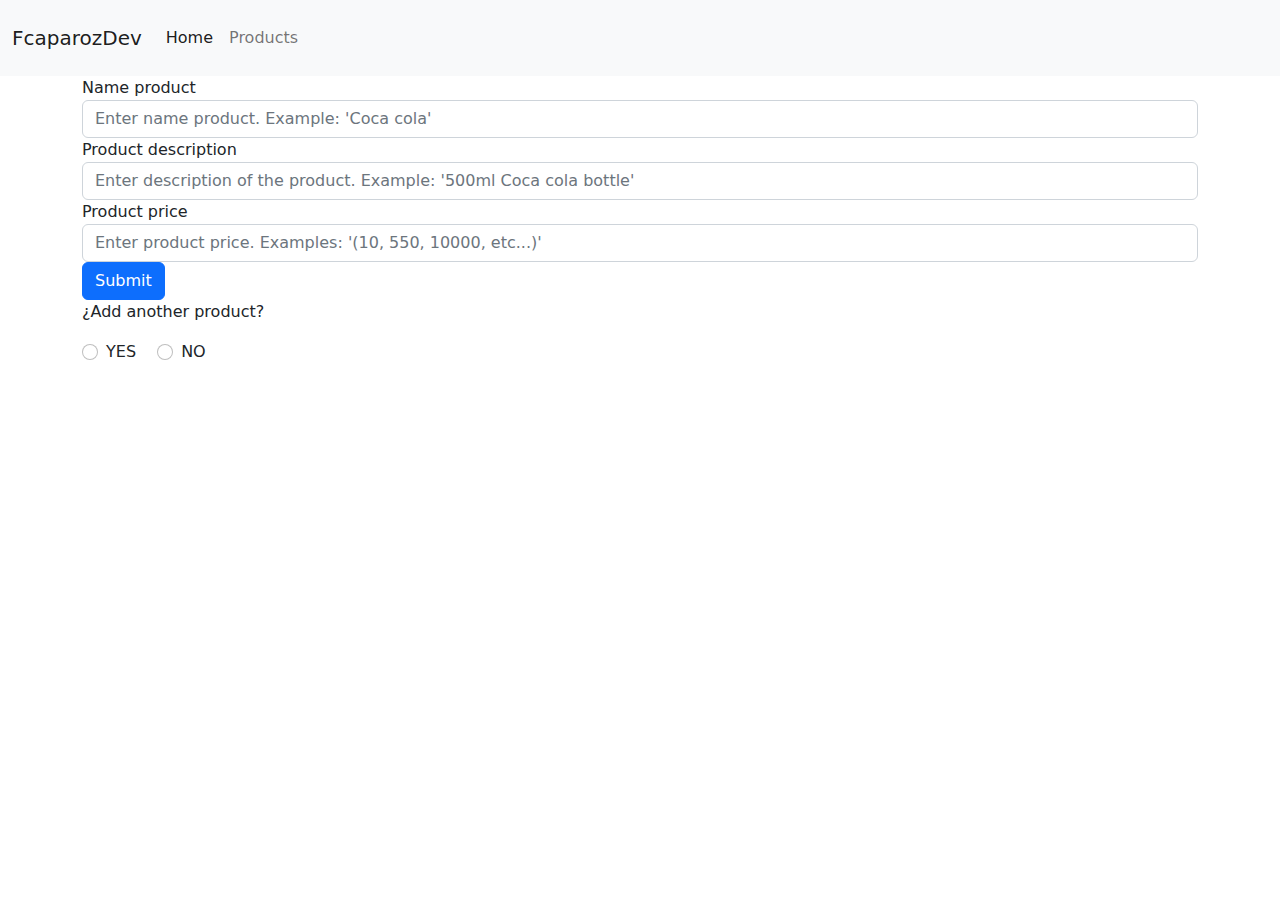
==== index.html @ a92be76d "añadiendo un poco de dom" ====
<!DOCTYPE html>
<html lang="en">

<head>
    <meta charset="UTF-8">
    <meta http-equiv="X-UA-Compatible" content="IE=edge">
    <meta name="viewport" content="width=device-width, initial-scale=1.0">
    <link rel="stylesheet" href="./css/bootstrap.css">
    <link rel="stylesheet" href="./css/styles.css">
    <title>FcaparrozDEV | Home</title>
</head>
<body>
    <header>
        <nav class="navbar navbar-expand-lg bg-light">
            <div class="container-fluid">
              <a class="navbar-brand" href="./index.html">FcaparozDev</a>
              <button class="navbar-toggler" type="button" data-bs-toggle="collapse" data-bs-target="#navbarNavAltMarkup" aria-controls="navbarNavAltMarkup" aria-expanded="false" aria-label="Toggle navigation">
                <span class="navbar-toggler-icon"></span>
              </button>
              <div class="collapse navbar-collapse" id="navbarNavAltMarkup">
                <div class="navbar-nav">
                  <a class="nav-link active" aria-current="page" href="./index.html">Home</a>
                  <a class="nav-link" href="/products.html">Products</a>
                </div>
              </div>
            </div>
          </nav>
    </header>

    <div class="container divForm">
      <form>
        <div class="form-group">
          <label>Name product</label>
          <input type="text" class="form-control" id="nameProduct" aria-describedby="emailHelp" placeholder="Enter name product. Example: 'Coca cola'">
        </div>
        <div class="form-group">
          <label >Product description</label>
          <input type="text" class="form-control" id="descProduct" placeholder="Enter description of the product. Example: '500ml Coca cola bottle'">
        </div>
        <div class="form-group">
          <label>Product price</label>
          <input type="number" class="form-control" id="priceProduct" placeholder="Enter product price. Examples: '(10, 550, 10000, etc...)'">
        </div>
        <button type="button" onclick="clickResponse()" id = "buttonSubmit" class="btn btn-primary">Submit</button>
      </form>
    </div>

    <div class="container" id="anotherProductQuestion">
      <div>
        <p>¿Add another product?</p>
      </div>
      <div class="form-check form-check-inline">
        <input class="form-check-input" type="radio" name="option" id="inlineCheckbox1" value="option1">
        <label class="form-check-label" for="inlineCheckbox1">YES</label>
      </div>
      <div class="form-check form-check-inline">
        <input class="form-check-input" type="radio" name="option" id="inlineCheckbox2" value="option2">
        <label class="form-check-label" for="inlineCheckbox2">NO</label>
      </div>
    </div>

    <script src="./js/script.js"></script>
    <script src="./js/bootstrap.js"></script>
</body>
</html>
---- css/styles.css ----
nav > *{
    padding: 10px;
}

.buttonsProductsDiv{
    padding: 20px;
    display: flex;
    justify-content: space-around;
}
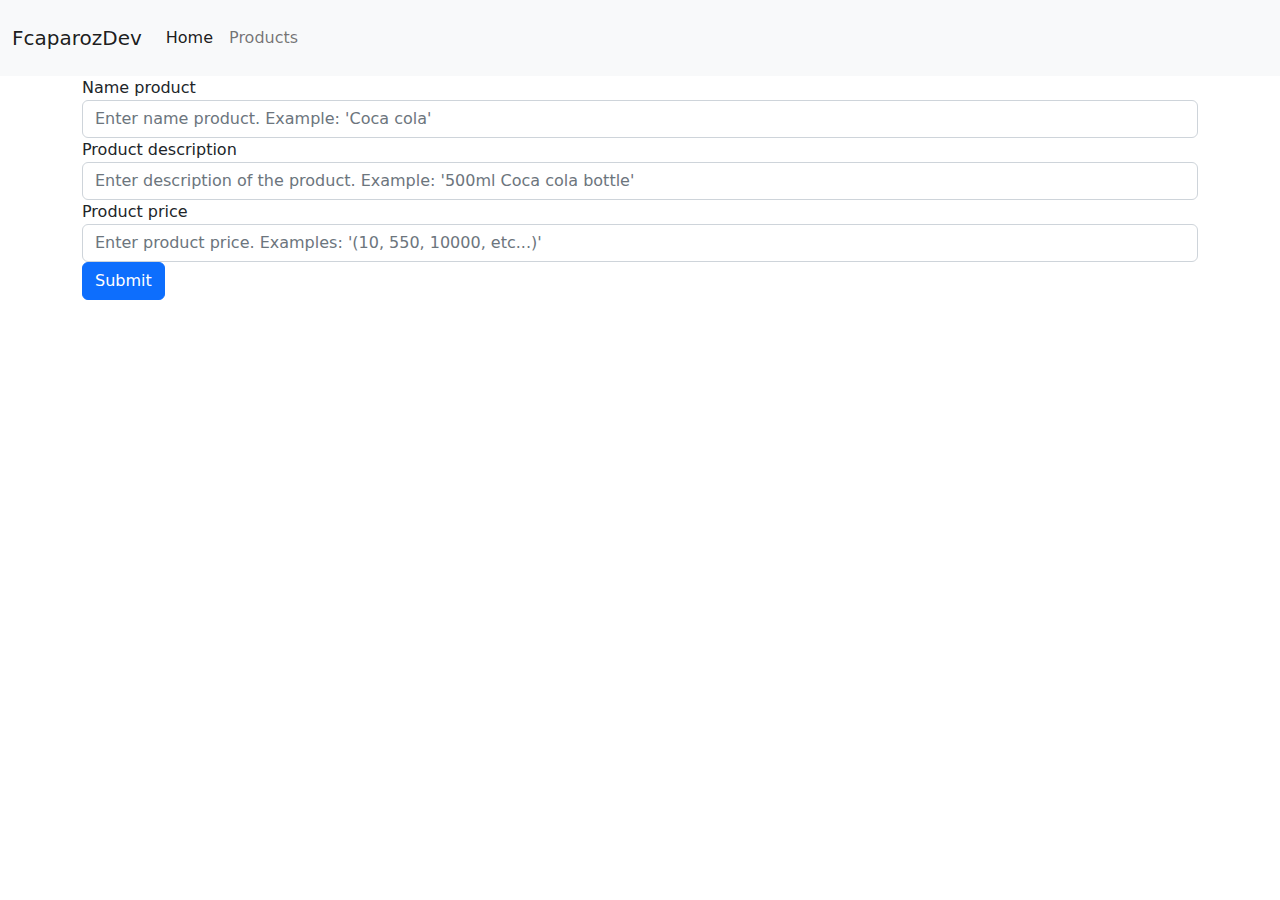
==== commit a422c769: "validamos name input" ====
--- a/index.html
+++ b/index.html
@@ -28,36 +28,22 @@
           </nav>
     </header>
 
-    <div class="container divForm">
-      <form>
-        <div class="form-group">
+    <div class="container" id="divForm">
+      <form id="form">
+        <div class="form-group" id="divName">
           <label>Name product</label>
-          <input type="text" class="form-control" id="nameProduct" aria-describedby="emailHelp" placeholder="Enter name product. Example: 'Coca cola'">
+          <input type="text" class="form-control inputText" id="nameProduct" aria-describedby="emailHelp" placeholder="Enter name product. Example: 'Coca cola'">
         </div>
         <div class="form-group">
           <label >Product description</label>
-          <input type="text" class="form-control" id="descProduct" placeholder="Enter description of the product. Example: '500ml Coca cola bottle'">
+          <input type="text" class="form-control inputText" id="descProduct" placeholder="Enter description of the product. Example: '500ml Coca cola bottle'">
         </div>
         <div class="form-group">
           <label>Product price</label>
           <input type="number" class="form-control" id="priceProduct" placeholder="Enter product price. Examples: '(10, 550, 10000, etc...)'">
         </div>
-        <button type="button" onclick="clickResponse()" id = "buttonSubmit" class="btn btn-primary">Submit</button>
+        <button type="submit" id = "buttonSubmit" class="btn btn-primary">Submit</button>
       </form>
-    </div>
-
-    <div class="container" id="anotherProductQuestion">
-      <div>
-        <p>¿Add another product?</p>
-      </div>
-      <div class="form-check form-check-inline">
-        <input class="form-check-input" type="radio" name="option" id="inlineCheckbox1" value="option1">
-        <label class="form-check-label" for="inlineCheckbox1">YES</label>
-      </div>
-      <div class="form-check form-check-inline">
-        <input class="form-check-input" type="radio" name="option" id="inlineCheckbox2" value="option2">
-        <label class="form-check-label" for="inlineCheckbox2">NO</label>
-      </div>
     </div>
 
     <script src="./js/script.js"></script>
--- a/css/styles.css
+++ b/css/styles.css
@@ -6,4 +6,9 @@
     padding: 20px;
     display: flex;
     justify-content: space-around;
+}
+
+#pNameForm{
+    color: red;
+
 }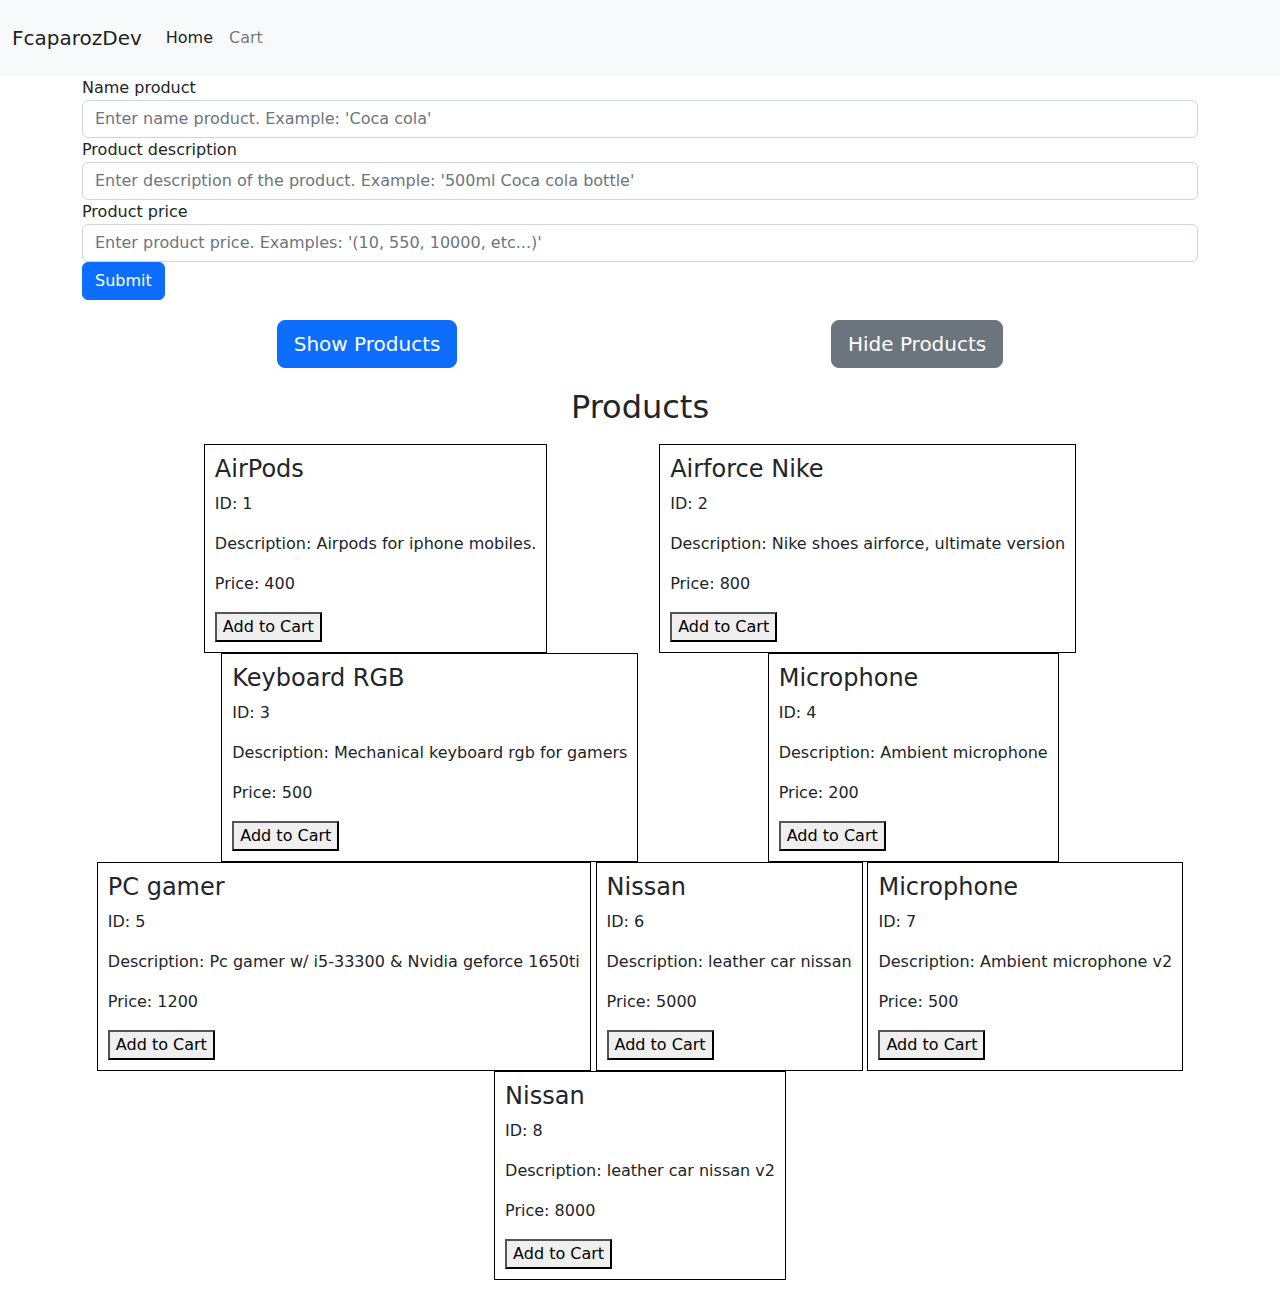
==== commit e6509acd: "problemas" ====
--- a/index.html
+++ b/index.html
@@ -21,7 +21,7 @@
               <div class="collapse navbar-collapse" id="navbarNavAltMarkup">
                 <div class="navbar-nav">
                   <a class="nav-link active" aria-current="page" href="./index.html">Home</a>
-                  <a class="nav-link" href="/products.html">Products</a>
+                  <a class="nav-link" href="./cart.html">Cart</a>
                 </div>
               </div>
             </div>
@@ -38,13 +38,17 @@
           <label >Product description</label>
           <input type="text" class="form-control inputText" id="descProduct" placeholder="Enter description of the product. Example: '500ml Coca cola bottle'">
         </div>
-        <div class="form-group">
+        <div class="form-group" id="divPrice">
           <label>Product price</label>
           <input type="number" class="form-control" id="priceProduct" placeholder="Enter product price. Examples: '(10, 550, 10000, etc...)'">
         </div>
         <button type="submit" id = "buttonSubmit" class="btn btn-primary">Submit</button>
       </form>
     </div>
+    <div class="container buttonsProductsDiv">
+      <button type="button" id="showProducts" class="btn btn-primary btn-lg buttonsProducts">Show Products</button>
+      <button type="button" id="hideProducts" class="btn btn-secondary btn-lg buttonsProducts">Hide Products</button>
+  </div>
 
     <script src="./js/script.js"></script>
     <script src="./js/bootstrap.js"></script>
--- a/css/styles.css
+++ b/css/styles.css
@@ -8,7 +8,27 @@
     justify-content: space-around;
 }
 
-#pNameForm{
+#pNameForm,#pPriceForm{
     color: red;
+}
 
-}+#h2Products{
+text-align: center;
+}
+
+#products{
+    display: flex;
+    justify-content: space-evenly;
+    flex-wrap: wrap;
+    padding: 10px;
+}
+
+#products > div {
+    padding: 10px;
+    border: 1px solid black;
+}
+
+#products > p {
+    padding: 10px;
+}
+
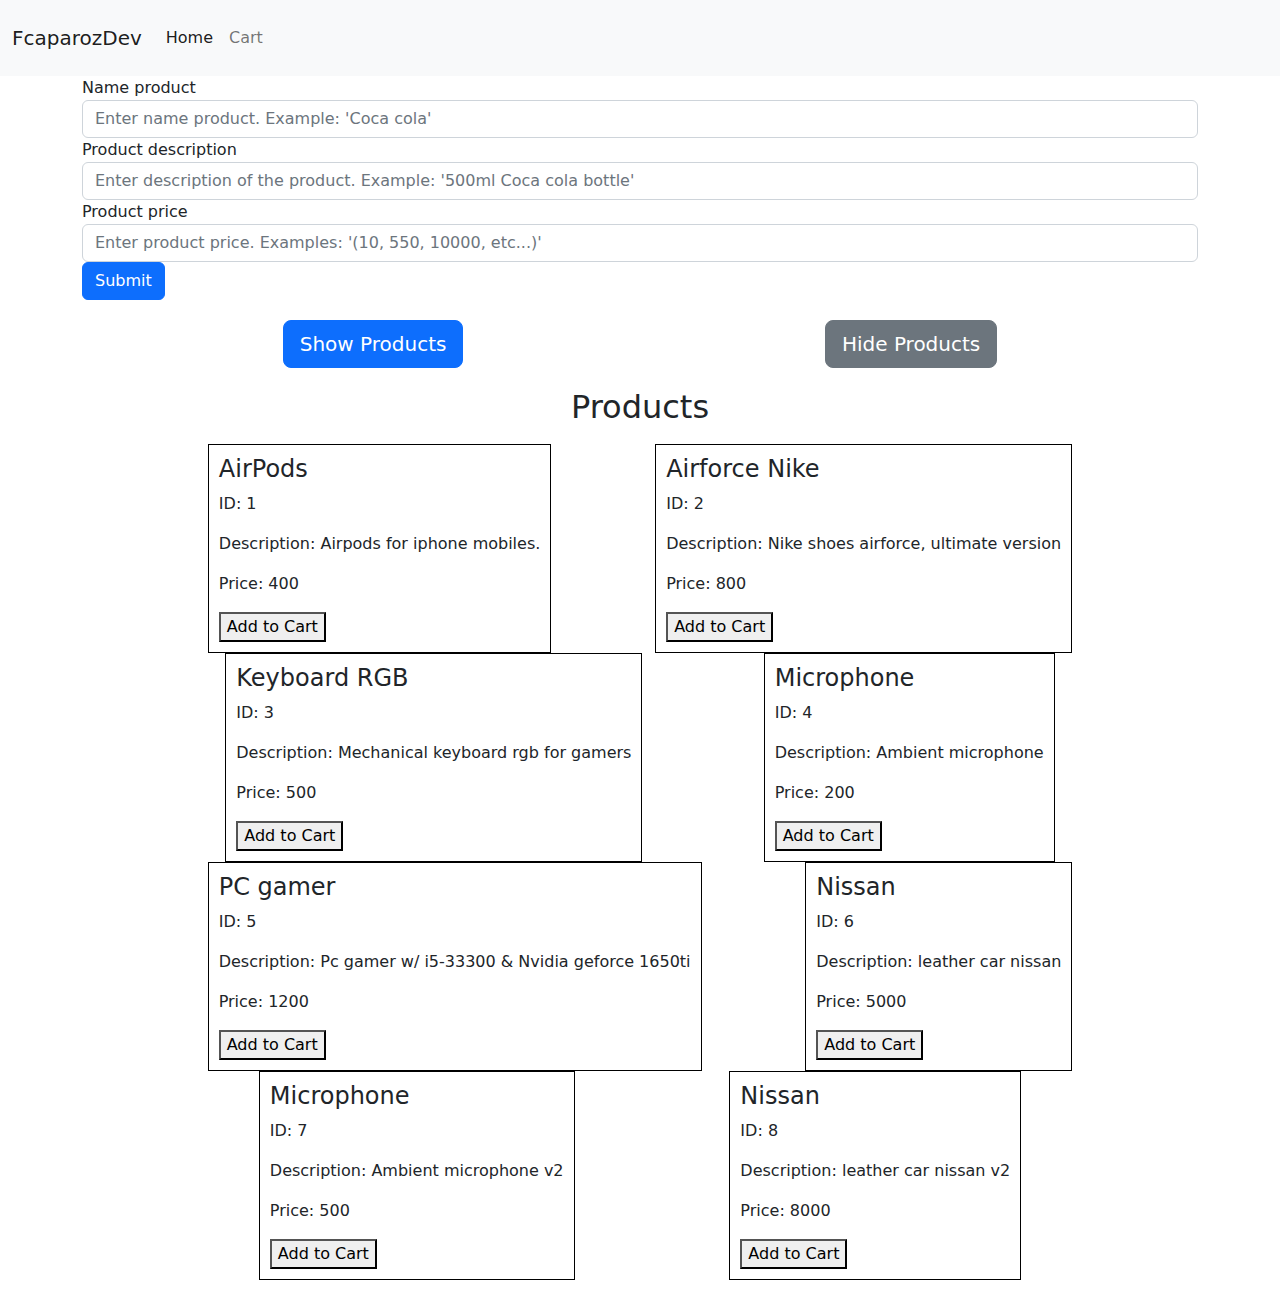
==== commit 9232b284: "usamos localstorage para el carrito y mejoramos los botones de addtocart" ====
--- a/index.html
+++ b/index.html
@@ -1,56 +1,61 @@
-
 <!DOCTYPE html>
 <html lang="en">
 
 <head>
-    <meta charset="UTF-8">
-    <meta http-equiv="X-UA-Compatible" content="IE=edge">
-    <meta name="viewport" content="width=device-width, initial-scale=1.0">
-    <link rel="stylesheet" href="./css/bootstrap.css">
-    <link rel="stylesheet" href="./css/styles.css">
-    <title>FcaparrozDEV | Home</title>
+  <meta charset="UTF-8">
+  <meta http-equiv="X-UA-Compatible" content="IE=edge">
+  <meta name="viewport" content="width=device-width, initial-scale=1.0">
+  <link rel="stylesheet" href="./css/bootstrap.css">
+  <link rel="stylesheet" href="./css/styles.css">
+  <title>FcaparrozDEV | Home</title>
 </head>
+
 <body>
-    <header>
-        <nav class="navbar navbar-expand-lg bg-light">
-            <div class="container-fluid">
-              <a class="navbar-brand" href="./index.html">FcaparozDev</a>
-              <button class="navbar-toggler" type="button" data-bs-toggle="collapse" data-bs-target="#navbarNavAltMarkup" aria-controls="navbarNavAltMarkup" aria-expanded="false" aria-label="Toggle navigation">
-                <span class="navbar-toggler-icon"></span>
-              </button>
-              <div class="collapse navbar-collapse" id="navbarNavAltMarkup">
-                <div class="navbar-nav">
-                  <a class="nav-link active" aria-current="page" href="./index.html">Home</a>
-                  <a class="nav-link" href="./cart.html">Cart</a>
-                </div>
-              </div>
-            </div>
-          </nav>
-    </header>
+  <header>
+    <nav class="navbar navbar-expand-lg bg-light">
+      <div class="container-fluid">
+        <a class="navbar-brand" href="./index.html">FcaparozDev</a>
+        <button class="navbar-toggler" type="button" data-bs-toggle="collapse" data-bs-target="#navbarNavAltMarkup"
+          aria-controls="navbarNavAltMarkup" aria-expanded="false" aria-label="Toggle navigation">
+          <span class="navbar-toggler-icon"></span>
+        </button>
+        <div class="collapse navbar-collapse" id="navbarNavAltMarkup">
+          <div class="navbar-nav">
+            <a class="nav-link active" aria-current="page" href="./index.html">Home</a>
+            <a class="nav-link" href="./cart.html">Cart</a>
+          </div>
+        </div>
+      </div>
+    </nav>
+  </header>
 
-    <div class="container" id="divForm">
-      <form id="form">
-        <div class="form-group" id="divName">
-          <label>Name product</label>
-          <input type="text" class="form-control inputText" id="nameProduct" aria-describedby="emailHelp" placeholder="Enter name product. Example: 'Coca cola'">
-        </div>
-        <div class="form-group">
-          <label >Product description</label>
-          <input type="text" class="form-control inputText" id="descProduct" placeholder="Enter description of the product. Example: '500ml Coca cola bottle'">
-        </div>
-        <div class="form-group" id="divPrice">
-          <label>Product price</label>
-          <input type="number" class="form-control" id="priceProduct" placeholder="Enter product price. Examples: '(10, 550, 10000, etc...)'">
-        </div>
-        <button type="submit" id = "buttonSubmit" class="btn btn-primary">Submit</button>
-      </form>
-    </div>
+  <div class="container" id="divContainerIndex">
+    <form id="form">
+      <div class="form-group" id="divName">
+        <label>Name product</label>
+        <input type="text" class="form-control inputText" id="nameProduct" aria-describedby="emailHelp"
+          placeholder="Enter name product. Example: 'Coca cola'">
+      </div>
+      <div class="form-group">
+        <label>Product description</label>
+        <input type="text" class="form-control inputText" id="descProduct"
+          placeholder="Enter description of the product. Example: '500ml Coca cola bottle'">
+      </div>
+      <div class="form-group" id="divPrice">
+        <label>Product price</label>
+        <input type="number" class="form-control" id="priceProduct"
+          placeholder="Enter product price. Examples: '(10, 550, 10000, etc...)'">
+      </div>
+      <button type="submit" id="buttonSubmit" class="btn btn-primary">Submit</button>
+    </form>
     <div class="container buttonsProductsDiv">
       <button type="button" id="showProducts" class="btn btn-primary btn-lg buttonsProducts">Show Products</button>
       <button type="button" id="hideProducts" class="btn btn-secondary btn-lg buttonsProducts">Hide Products</button>
+    </div>
   </div>
 
-    <script src="./js/script.js"></script>
-    <script src="./js/bootstrap.js"></script>
+  <script src="./js/script.js"></script>
+  <script src="./js/bootstrap.js"></script>
 </body>
+
 </html>--- a/css/styles.css
+++ b/css/styles.css
@@ -32,3 +32,18 @@
     padding: 10px;
 }
 
+.added{
+    display: flex;
+    justify-content: end;
+    color: green;
+}
+
+.deleteButton{
+    color: white;
+    background-color: red;
+    padding: 5px;
+}
+
+.buttonsCart{
+    display: inline;
+}
